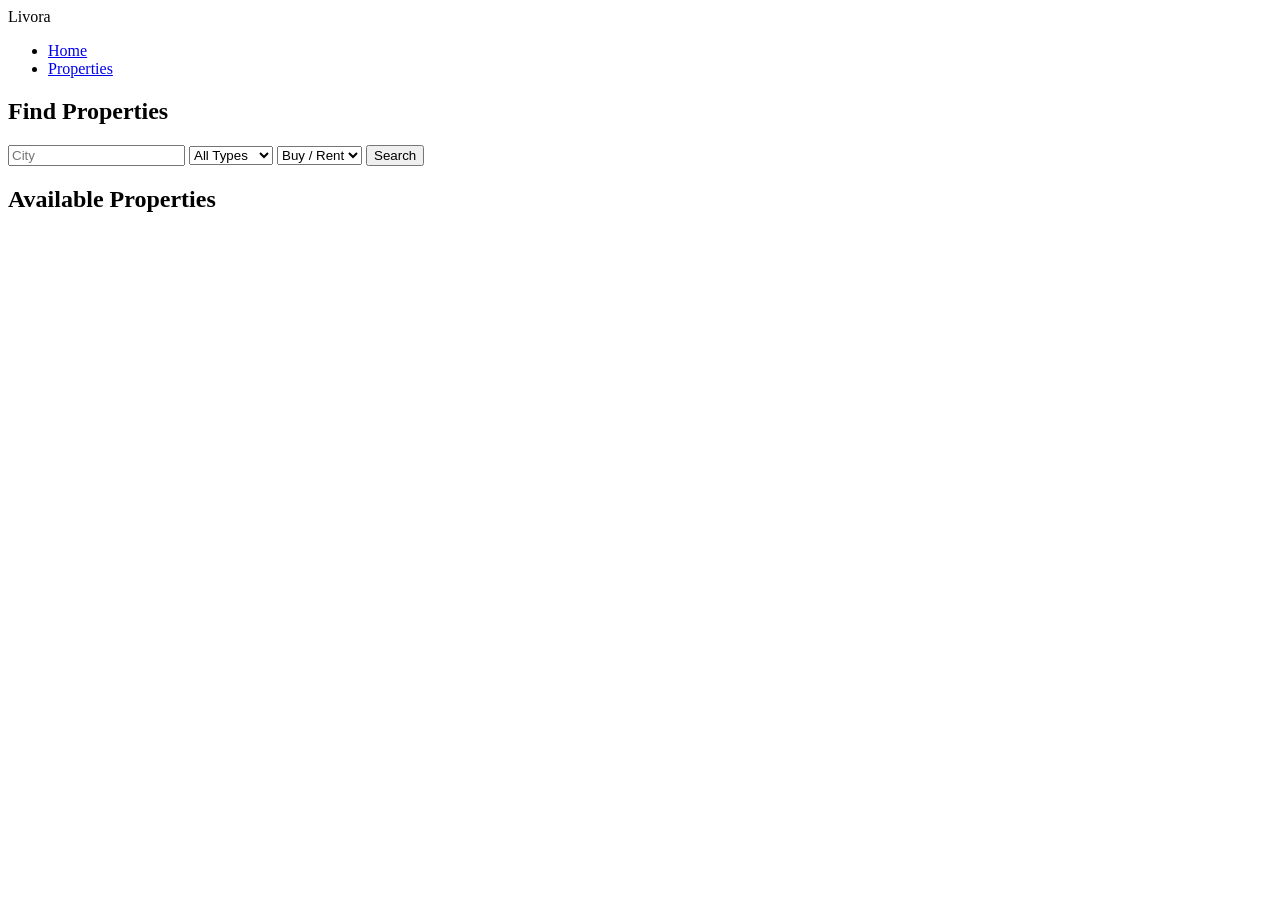
==== listings.html @ 3142b6e5 "Add files via upload" ====
<!DOCTYPE html>
<html lang="en">
<head>
    <meta charset="UTF-8">
    <meta name="viewport" content="width=device-width, initial-scale=1.0">
    <title>Livora | Properties</title>
    <link rel="stylesheet" href="css/style.css">
</head>
<body>

    <header>
        <nav class="navbar">
            <div class="logo">Livora</div>
            <ul class="nav-links show">
                <li><a href="index.html">Home</a></li>
                <li><a href="listings.html">Properties</a></li>
            </ul>
        </nav>
    </header>

    <section class="search-section">
        <h2>Find Properties</h2>

        <div class="search-box">
            <input type="text" id="searchCity" placeholder="City">

            <select id="searchType">
                <option value="">All Types</option>
                <option>Apartment</option>
                <option>Villa</option>
                <option>Office</option>
            </select>

            <select id="searchPurpose">
                <option value="">Buy / Rent</option>
                <option>Buy</option>
                <option>Rent</option>
            </select>

            <button onclick="filterProperties()">Search</button>
        </div>
    </section>

    <section class="featured-properties">
        <h2>Available Properties</h2>
        <div class="property-grid" id="propertyContainer"></div>
    </section>

    <script src="js/listings.js"></script>
</body>
</html>
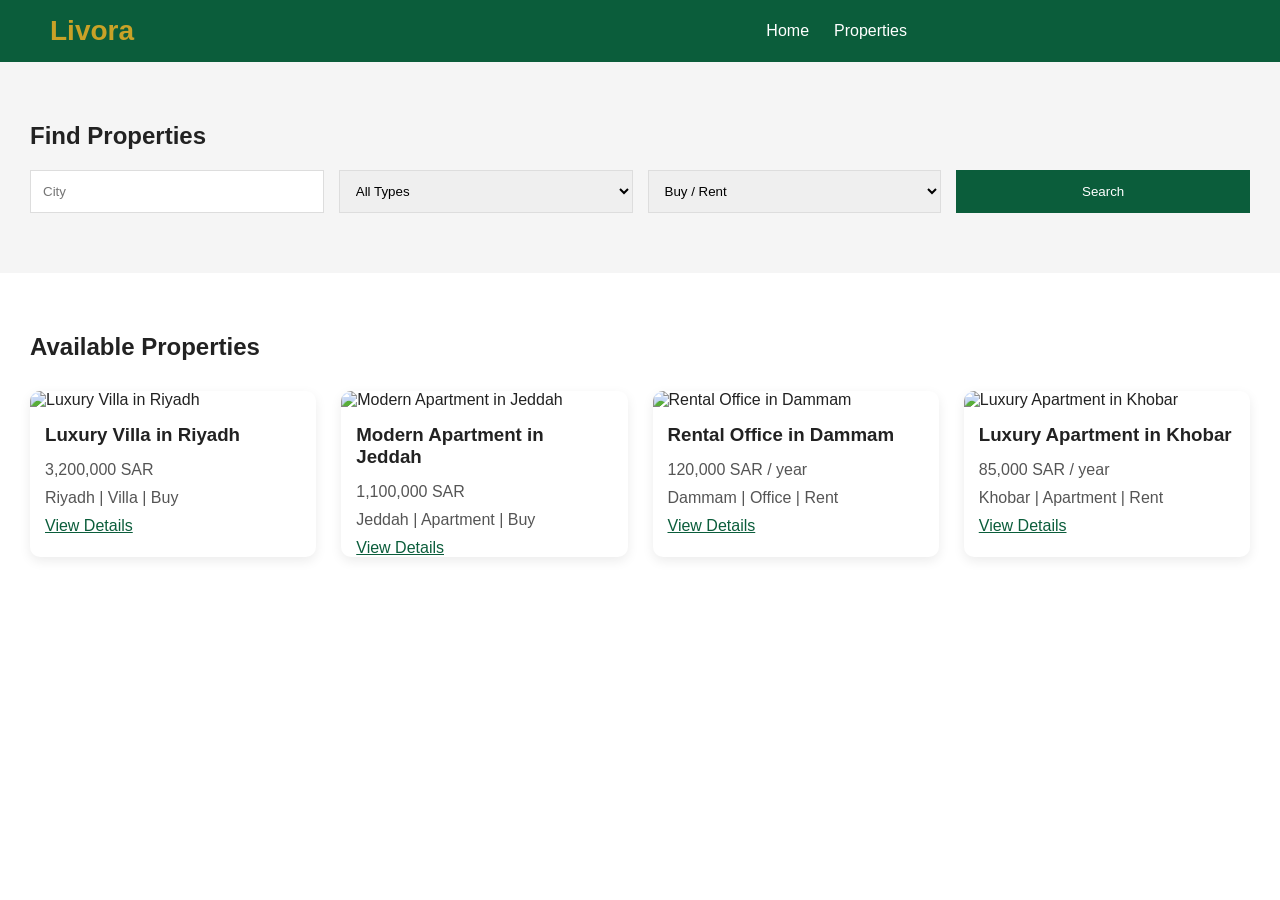
==== commit 7eff36a4: "Update listings.html" ====
--- a/listings.html
+++ b/listings.html
@@ -4,7 +4,7 @@
     <meta charset="UTF-8">
     <meta name="viewport" content="width=device-width, initial-scale=1.0">
     <title>Livora | Properties</title>
-    <link rel="stylesheet" href="css/style.css">
+    <link rel="stylesheet" href="style.css">
 </head>
 <body>
 
@@ -46,6 +46,6 @@
         <div class="property-grid" id="propertyContainer"></div>
     </section>
 
-    <script src="js/listings.js"></script>
+    <script src="listings.js"></script>
 </body>
-</html>+</html>
--- a/style.css
+++ b/style.css
@@ -0,0 +1,209 @@
+ * {
+    margin: 0;
+    padding: 0;
+    box-sizing: border-box;
+}
+
+body {
+    font-family: Arial, sans-serif;
+    color: #222;
+    transition: 0.3s;
+}
+
+body.rtl {
+    direction: rtl;
+    text-align: right;
+}
+
+.navbar {
+    background: #0B5D3B;
+    color: white;
+    display: flex;
+    padding: 15px 50px;
+    align-items: center;
+    justify-content: space-between;
+    flex-wrap: nowrap; 
+}
+.logo {
+    flex: 1;
+    font-size: 28px;
+    font-weight: bold;
+    color: #C9A227;
+}
+
+.nav-links {
+    display: flex;
+    list-style: none;
+    gap: 25px;
+    flex: 2;
+    justify-content: center;
+}
+
+.nav-links a {
+    color: white;
+    text-decoration: none;
+}
+
+.nav-actions {
+    flex: 1;
+    display: flex;
+    justify-content: flex-end;
+    gap: 10px;
+}
+
+#langToggle {
+    background: #C9A227;
+    color: white;
+    border: none;
+    padding: 10px 15px;
+    cursor: pointer;
+    border-radius: 5px;
+}
+
+.hero {
+    height: 90vh;
+    background: url('heroimage.jpg');
+    background-position: center;
+    background-size: cover;
+    display: flex;
+    justify-content: center;
+    align-items: center;
+}
+
+.hero-content {
+    background: rgba(0,0,0,0.45);
+    color: white;
+    padding: 40px;
+    border-radius: 12px;
+    text-align: center;
+    width: 90%;
+    max-width: 700px;
+}
+
+.hero h1 {
+    font-size: 48px;
+    margin-bottom: 20px;
+}
+
+.btn {
+    background: #C9A227;
+    color: white;
+    padding: 12px 25px;
+    text-decoration: none;
+    border-radius: 6px;
+}
+
+.search-section {
+    padding: 60px 30px;
+    background: #f5f5f5;
+}
+
+.search-box {
+    display: grid;
+    grid-template-columns: repeat(auto-fit, minmax(180px, 1fr));
+    gap: 15px;
+    margin-top: 20px;
+}
+
+.search-box input,
+.search-box select,
+.search-box button {
+    padding: 12px;
+    border: 1px solid #ddd;
+}
+
+.search-box button {
+    background: #0B5D3B;
+    color: white;
+    border: none;
+    cursor: pointer;
+}
+
+.featured-properties {
+    padding: 60px 30px;
+}
+
+.property-grid {
+    display: grid;
+    grid-template-columns: repeat(auto-fit, minmax(280px, 1fr));
+    gap: 25px;
+    margin-top: 30px;
+}
+
+.card {
+    box-shadow: 0 4px 12px rgba(0,0,0,0.08);
+    border-radius: 10px;
+    overflow: hidden;
+    background: white;
+}
+
+.card img {
+    width: 100%;
+    height: 220px;
+    object-fit: cover;
+}
+
+.card h3,
+.card p,
+.card a {
+    padding: 15px;
+}
+
+.card a {
+    display inline-block;
+    color: #0B5D3B;
+    font-weight bold;
+}
+
+.whatsapp-btn {
+    position fixed;
+    bottom: 20px;
+    right: 20px;
+    background: #25D366;
+    color white;
+    padding: 15px 20px;
+    border-radius: 50px;
+    text-decoration: none;
+    font-weight: bold;
+}
+
+footer {
+    background: #0B5D3B;
+    color white;
+    text-align center;
+    padding: 20px;
+}
+
+.menu-toggle {
+    display none;
+}
+
+@media (max-width 768px) {
+    .nav-links {
+        display none;
+        width: 100%;
+        flex-direction column;
+        margin-top: 15px;
+    }
+
+    .nav-links.show {
+        display flex;
+    }
+
+    .menu-toggle {
+        display block;
+        background none;
+        border none;
+        color white;
+        font-size: 28px;
+    }
+
+    .hero h1 {
+        font-size: 32px;
+    }
+  
+}
+  .card p {
+    padding: 0 15px 10px;
+    color: #555;
+}
